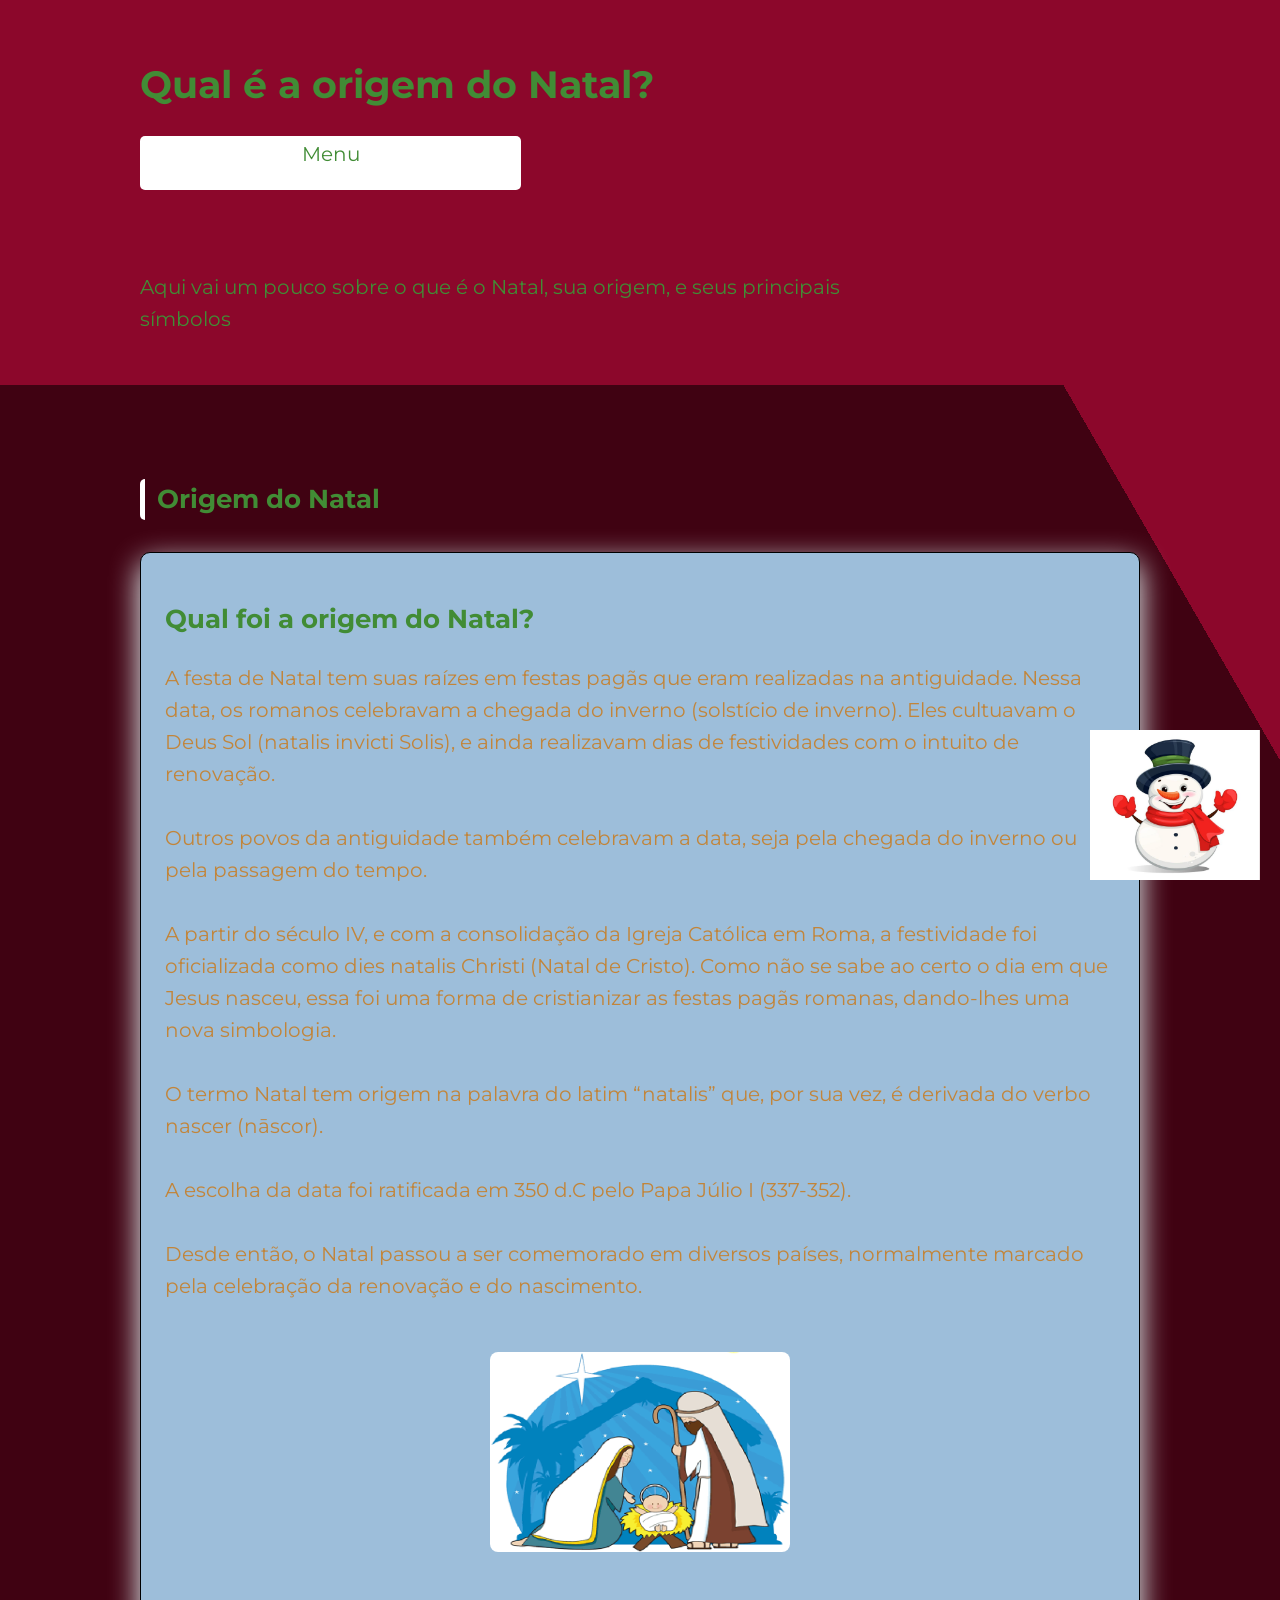
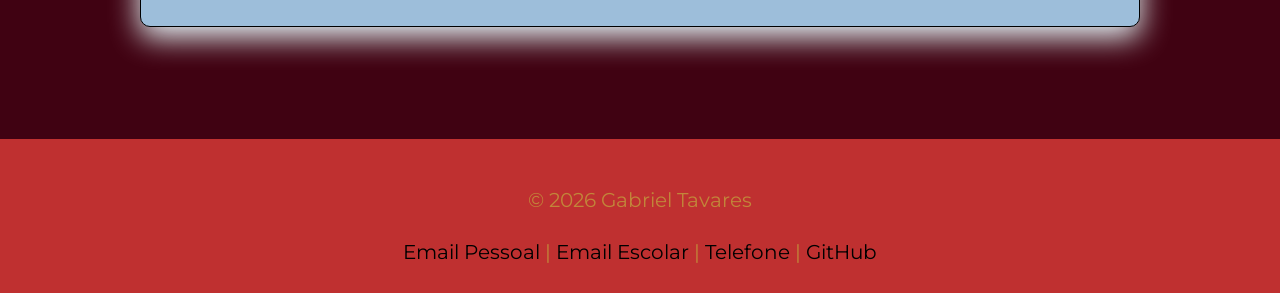
==== pages/origem.html @ d254643f "Terminação da página index.html. Terminação do conteúdo e estilização da página origem.html. Criação" ====
<!DOCTYPE html>
<html lang="pt-br">

<head>
    <meta charset="UTF-8">
    <meta name="viewport" content="width=device-width, initial-scale=1.0">
    <link rel="stylesheet" href="../style/style.css">
    <title>Natal | Origem</title>
</head>

<body>
    <header class="cabecalho">
        <div class="container">

            <h1>Qual é a origem do Natal?</h1>

            <nav class="menu-principal">
                <ul>
                    <li id="lista-menu">Menu
                        <ul class="menu-lista">
                            <li>
                                <a class="menu-link" href="../index.html">Início</a>
                            </li>
                            <li>
                                <a class="menu-link" href="origem.html">Origem</a>
                            </li>
                            <li>
                                <a class="menu-link" href="./simbolos.html">Símbolos</a>
                            </li>
                        </ul>
                    </li>
                </ul>
            </nav>

            <br>

            <p class="subtitulo">Aqui vai um pouco sobre o que é o Natal, sua origem, e seus principais símbolos</p>
        </div>
    </header>

    <main>
        <section class="secao">
            <div class="container">

                <h2 class="titulo-secao">Origem do Natal</h2>

                <div class="grade-cards">
                    <article class="card">
                        <h2>Qual foi a origem do Natal?</h2>
                        A festa de Natal tem suas raízes em festas pagãs que eram realizadas na antiguidade. Nessa data,
                        os
                        romanos celebravam a chegada do inverno (solstício de inverno). Eles cultuavam o Deus Sol
                        (natalis
                        invicti Solis), e ainda realizavam dias de festividades com o intuito de renovação.
                        <br>
                        <br>
                        Outros povos da antiguidade também celebravam a data, seja pela chegada do inverno ou pela
                        passagem
                        do tempo.
                        <br>
                        <br>
                        A partir do século IV, e com a consolidação da Igreja Católica em Roma, a festividade foi
                        oficializada como dies natalis Christi (Natal de Cristo). Como não se sabe ao certo o dia em que
                        Jesus nasceu, essa foi uma forma de cristianizar as festas pagãs romanas, dando-lhes uma nova
                        simbologia.
                        <br>
                        <br>
                        O termo Natal tem origem na palavra do latim “natalis” que, por sua vez, é derivada do verbo
                        nascer
                        (nāscor).
                        <br>
                        <br>
                        A escolha da data foi ratificada em 350 d.C pelo Papa Júlio I (337-352).
                        <br>
                        <br>
                        Desde então, o Natal passou a ser comemorado em diversos países, normalmente marcado pela
                        celebração
                        da renovação e do nascimento.
                        <div class="container-imagem">
                            <img src="../img/origem.png" alt="Origem do Natal">
                        </div>
                    </article>
                </div>

            </div>
        </section>

        <img class="boneco" src="../img/boneco.png" alt="Boneco de neve">
    </main>

    <footer class="rodape">
        <div class="container">
            <p>&copy; 2026 Gabriel Tavares</p>

            <address>
                <a href="mailto: biel.wellichan@gmail.com">Email Pessoal</a>
                <span> | </span>
                <a href="mailto: gabriel.wellichan@portalsesisp.org.br">Email Escolar</a>
                <span> | </span>
                <a href="tel:+5515998261009">Telefone</a>
                <span> | </span>
                <a href="https://github.com/bielwellichan-debug" target="_blank">GitHub</a>
            </address>
        </div>
    </footer>
---- style/style.css ----
@import url('https://fonts.googleapis.com/css2?family=Bebas+Neue&family=Montserrat:ital,wght@0,100..900;1,100..900&family=Redaction+20:ital,wght@0,400;0,700;1,400&family=Roboto:ital,wght@0,100..900;1,100..900&display=swap');

*{
    box-sizing: border-box;
}

body{
    margin: 0;

    background-image: linear-gradient(60deg, #400212 81.5%, #8C072B 40%);
    color: #c2853a;

    font-family: 'Montserrat';
    font-size: 20px;
    line-height: 1.6;
}

h1, h2{
    color: #418C35;
}

h1{
    font-size: 38px;
    margin-bottom: 10px;
}

h2{
    font-size: 26px;
}

a{
    color: black;
}

.container{
    width: 90%;
    max-width: 1000px;
    margin: 0 auto;
}

.cabecalho{
    background-color: #8C072B;
    color: #418C35;

    padding: 30px 0;
}

.subtitulo{
    max-width: 700px;
    font-size: 20px;
}

.menu-lista{
    margin: 20px 0 0;
    padding: 0;

    list-style: none;

    height: 0px;
    overflow: hidden;
    transition: height 0.5s;
}

.menu-link{
    display:inline-block;

    padding: 8px 12px;
    margin-left: 10px;
    margin-right: 5px;

    background-color: #400212;
    color: white;

    border: 1px solid white;
    border-radius: 5px;

    text-decoration: none;
}

.container-imagem{
    margin: 50px auto;
    width: 300px;
    height: 200px;

    transition-property: width, height;
    transition-duration: 5s, 5s;
    transition-timing-function: ease-in-out, ease-in-out;
}

.container-imagem:hover{
    width: 700px;
    height: 300px;
}

.container-imagem img{
    display: block;
    width: 100%;
    height: 100%;
    border-radius: 8px;
}

table{
    width: 100%;

    border-collapse: collapse;
    background-color: white;
}

table caption{
    margin-bottom: 10px;

    font-weight: bold;
    text-align: left;
}

table th, table td{
   padding: 12px;

    border: 1px solid #d2ebec;

    text-align: left;
}

table thead{
    background-color: #d2ebec;
}

table tfoot{
    background-color: #d2ebec;
}

.secao{
    padding: 72px;
}

.titulo-secao{
    margin-bottom: 32px;
    padding-left: 12px;

    border-left: 5px solid white;
    border-radius: 5px;
}

.grade-cardss{
    display: grid;
    gap: 24px;
}

.card{
    padding: 24px;
    background-color: #9dbeda;
    border: 1px solid black;
    border-radius: 10px;
    box-shadow: 0 10px 30px #EBFEFF;
}

.rodape{
    margin-top: 40px;
    padding: 25px;
    background-color: #BF3030;
    text-align: center;
}

.rodape a{
    text-decoration: none;
}

.rodape address{
    font-style: normal;
    text-decoration: none;
}



#lista-menu:hover .menu-lista{
    height: 60px;
}

.menu-lista li{
    display: inline-block;

    border-radius: 7px;
    width: auto;
    height: auto;

    background-color: white;

    margin-right: 8px;
    margin-bottom: 8px;

    list-style: none;
}

nav #lista-menu{
    display: inline-block;
    list-style: none;
    padding: 2px 0px 0px 0px;
    margin: 0;
    background-color: white;
    text-align: center;
    border-radius: 5px;
    font-size: 20px;
    margin-left: 0;
}

.menu-principal ul{
    padding-left: 0;
    margin-left: 0;
}

#lista-menu {
    margin-left: 0;
    padding-left: 0;
}

.boneco{
    position: fixed;
    bottom: 20px;
    right: 20px;
    width: 170px;
    height: 150px;
}
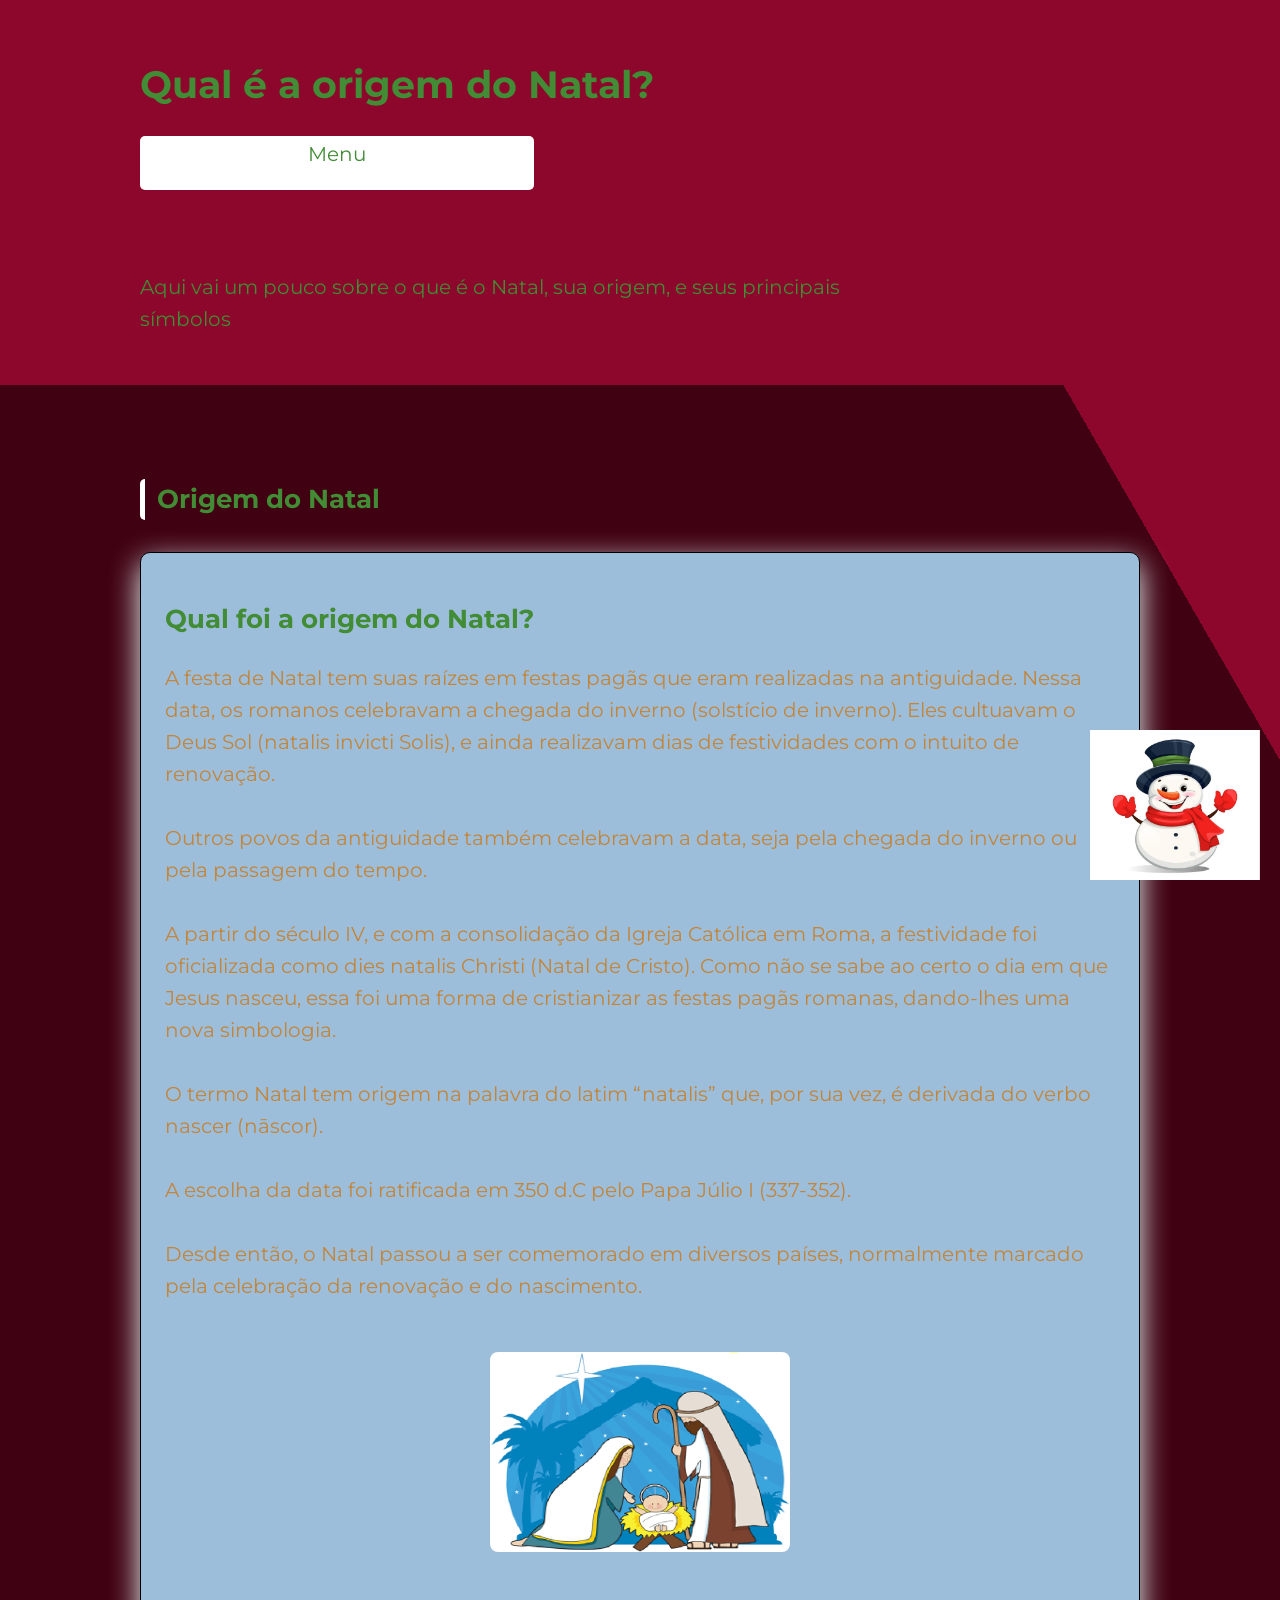
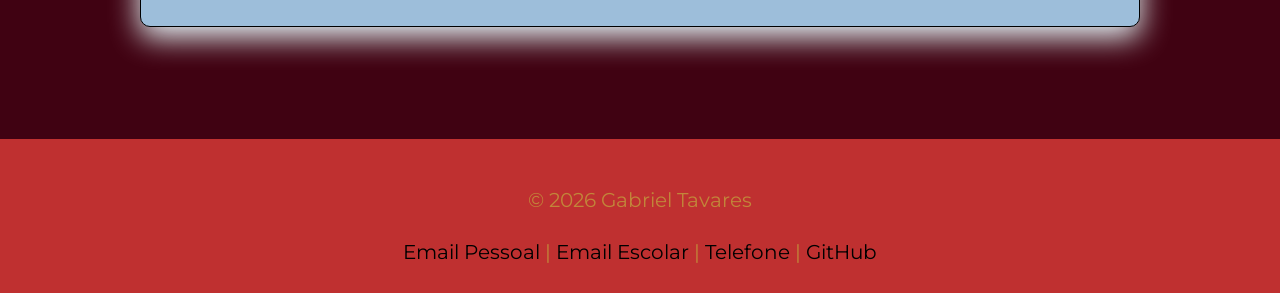
==== commit d2ce91d9: "Adição de semântica ao código HTML" ====
--- a/pages/origem.html
+++ b/pages/origem.html
@@ -18,15 +18,21 @@
                 <ul>
                     <li id="lista-menu">Menu
                         <ul class="menu-lista">
-                            <li>
-                                <a class="menu-link" href="../index.html">Início</a>
-                            </li>
-                            <li>
-                                <a class="menu-link" href="origem.html">Origem</a>
-                            </li>
-                            <li>
-                                <a class="menu-link" href="./simbolos.html">Símbolos</a>
-                            </li>
+                            <strong>
+                                <li>
+                                    <a class="menu-link" href="../index.html">Início</a>
+                                </li>
+                            </strong>
+                            <strong>
+                                <li>
+                                    <a class="menu-link" href="./origem.html">Origem</a>
+                                </li>
+                            </strong>
+                            <strong>
+                                <li>
+                                    <a class="menu-link" href="./simbolos.html">Símbolos</a>
+                                </li>
+                            </strong>
                         </ul>
                     </li>
                 </ul>
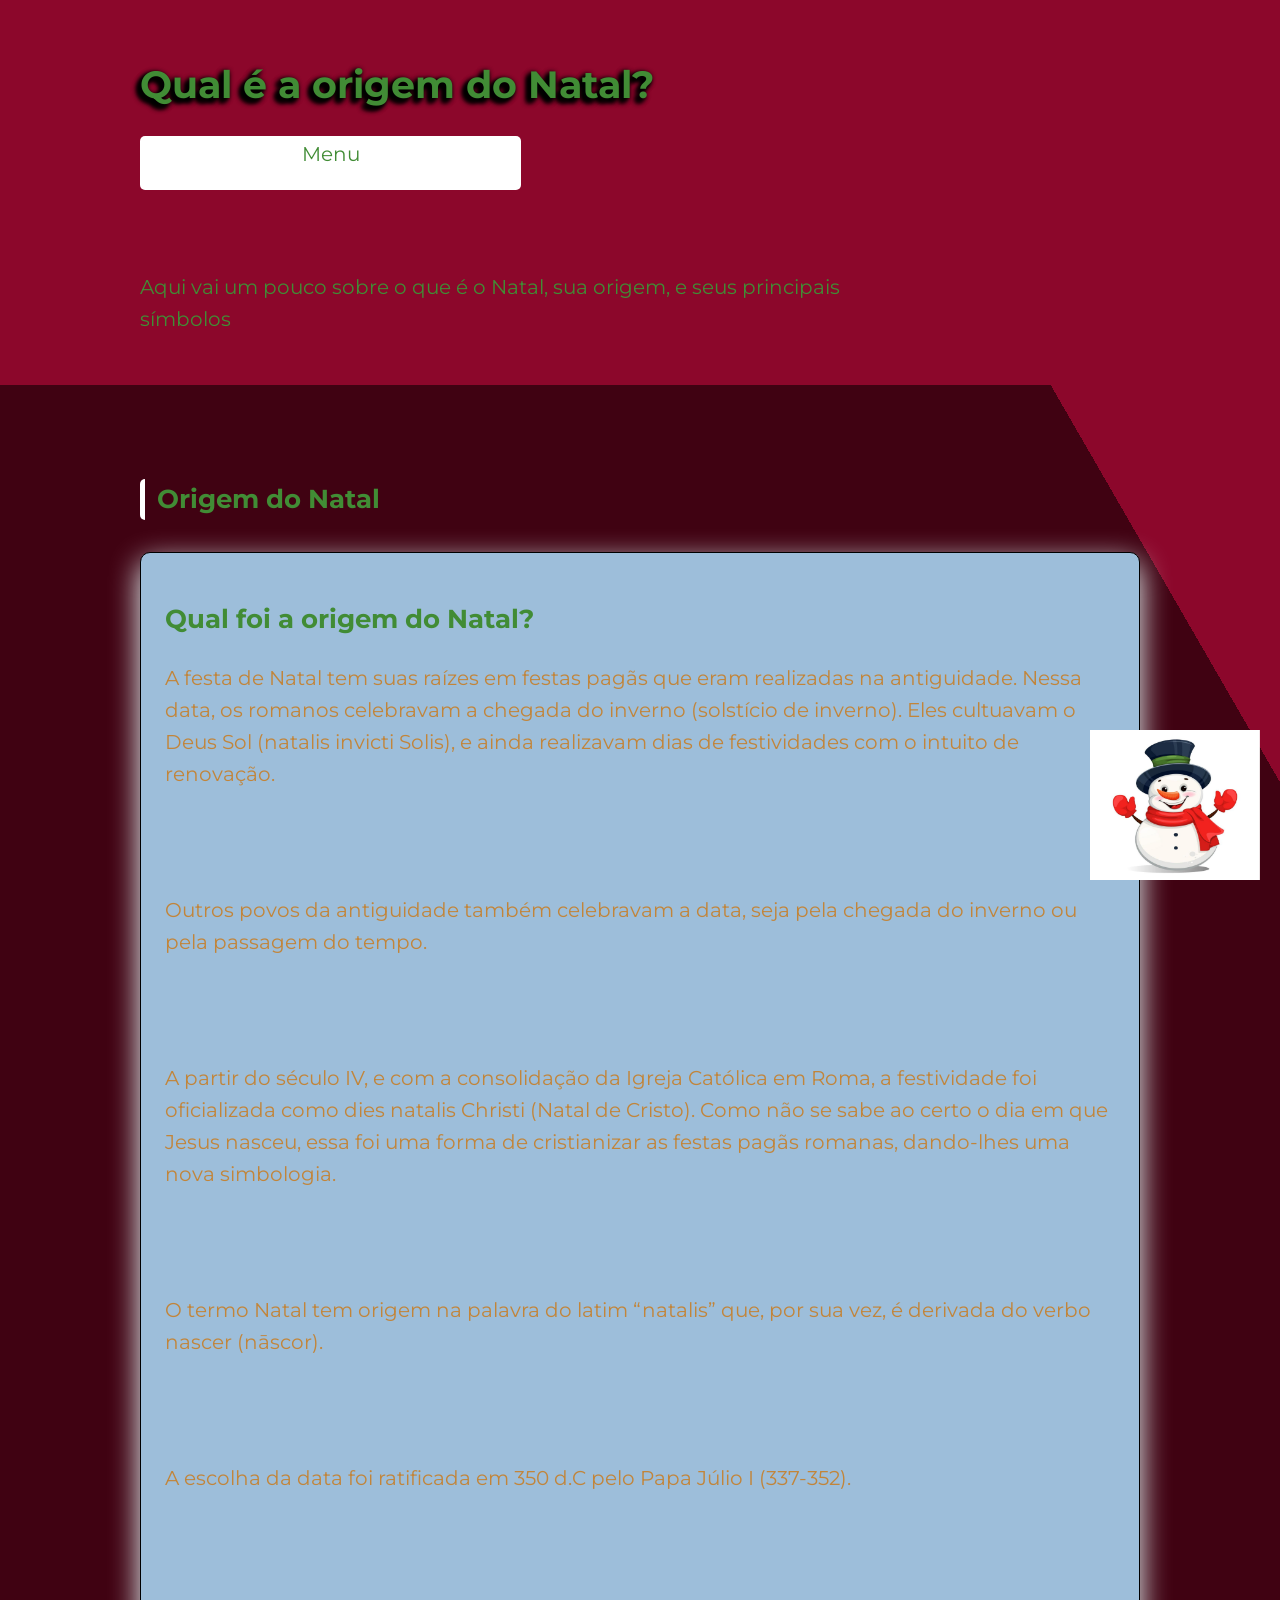
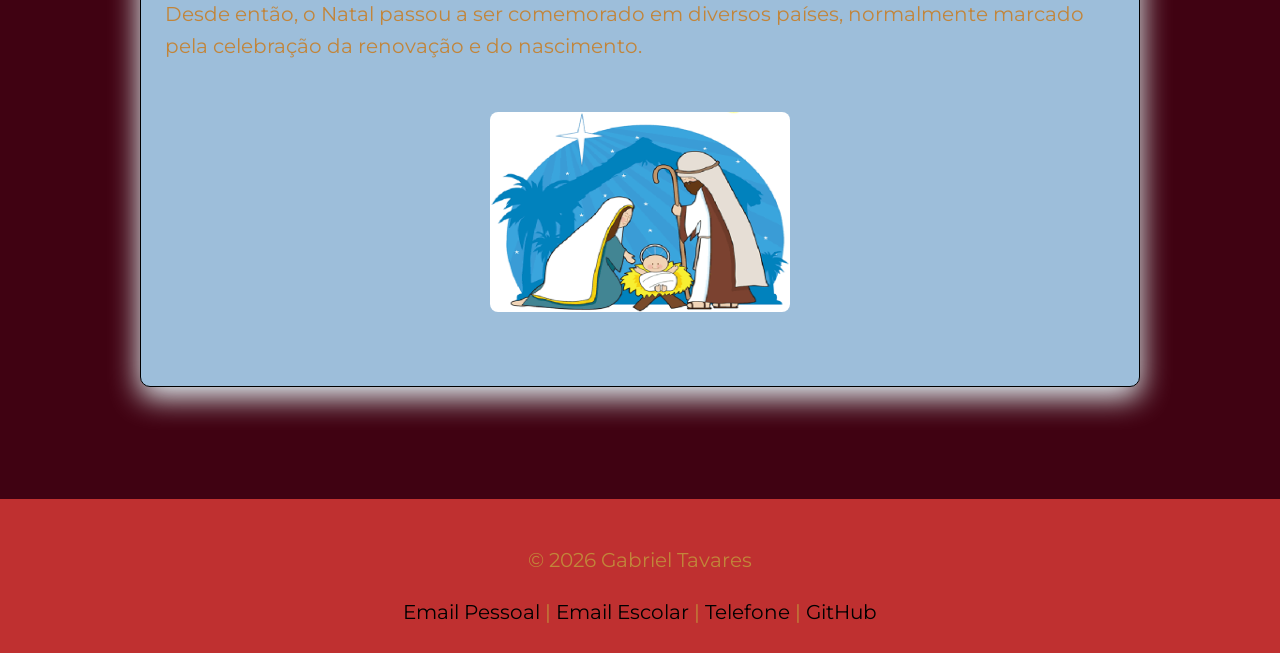
==== commit 3f1e0791: "Correção em erros de semântica. Correção no gradiente da página simbolos.html. Adição de text-shadow" ====
--- a/pages/origem.html
+++ b/pages/origem.html
@@ -18,21 +18,15 @@
                 <ul>
                     <li id="lista-menu">Menu
                         <ul class="menu-lista">
-                            <strong>
                                 <li>
                                     <a class="menu-link" href="../index.html">Início</a>
                                 </li>
-                            </strong>
-                            <strong>
                                 <li>
                                     <a class="menu-link" href="./origem.html">Origem</a>
                                 </li>
-                            </strong>
-                            <strong>
                                 <li>
                                     <a class="menu-link" href="./simbolos.html">Símbolos</a>
                                 </li>
-                            </strong>
                         </ul>
                     </li>
                 </ul>
@@ -53,35 +47,35 @@
                 <div class="grade-cards">
                     <article class="card">
                         <h2>Qual foi a origem do Natal?</h2>
-                        A festa de Natal tem suas raízes em festas pagãs que eram realizadas na antiguidade. Nessa data,
+                        <p>A festa de Natal tem suas raízes em festas pagãs que eram realizadas na antiguidade. Nessa data,
                         os
                         romanos celebravam a chegada do inverno (solstício de inverno). Eles cultuavam o Deus Sol
                         (natalis
-                        invicti Solis), e ainda realizavam dias de festividades com o intuito de renovação.
+                        invicti Solis), e ainda realizavam dias de festividades com o intuito de renovação.</p>
                         <br>
                         <br>
-                        Outros povos da antiguidade também celebravam a data, seja pela chegada do inverno ou pela
+                        <p>Outros povos da antiguidade também celebravam a data, seja pela chegada do inverno ou pela
                         passagem
-                        do tempo.
+                        do tempo.</p>
                         <br>
                         <br>
-                        A partir do século IV, e com a consolidação da Igreja Católica em Roma, a festividade foi
+                        <p>A partir do século IV, e com a consolidação da Igreja Católica em Roma, a festividade foi
                         oficializada como dies natalis Christi (Natal de Cristo). Como não se sabe ao certo o dia em que
                         Jesus nasceu, essa foi uma forma de cristianizar as festas pagãs romanas, dando-lhes uma nova
-                        simbologia.
+                        simbologia.</p>
                         <br>
                         <br>
-                        O termo Natal tem origem na palavra do latim “natalis” que, por sua vez, é derivada do verbo
+                        <p>O termo Natal tem origem na palavra do latim “natalis” que, por sua vez, é derivada do verbo
                         nascer
-                        (nāscor).
+                        (nāscor).</p>
                         <br>
                         <br>
-                        A escolha da data foi ratificada em 350 d.C pelo Papa Júlio I (337-352).
+                        <p>A escolha da data foi ratificada em 350 d.C pelo Papa Júlio I (337-352).</p>
                         <br>
                         <br>
-                        Desde então, o Natal passou a ser comemorado em diversos países, normalmente marcado pela
+                        <p>Desde então, o Natal passou a ser comemorado em diversos países, normalmente marcado pela
                         celebração
-                        da renovação e do nascimento.
+                        da renovação e do nascimento.</p>
                         <div class="container-imagem">
                             <img src="../img/origem.png" alt="Origem do Natal">
                         </div>
--- a/style/style.css
+++ b/style/style.css
@@ -7,7 +7,7 @@
 body{
     margin: 0;
 
-    background-image: linear-gradient(60deg, #400212 81.5%, #8C072B 40%);
+    background-image: linear-gradient(60deg, #400212 82.5%, #8C072B 40%);
     color: #c2853a;
 
     font-family: 'Montserrat';
@@ -20,6 +20,7 @@
 }
 
 h1{
+    text-shadow: -1px 1px 5px #000, -2px 2px 5px #000, -3px 3px 5px #0000, -4px 4px 5px #000, -5px 5px 5px #000;
     font-size: 38px;
     margin-bottom: 10px;
 }
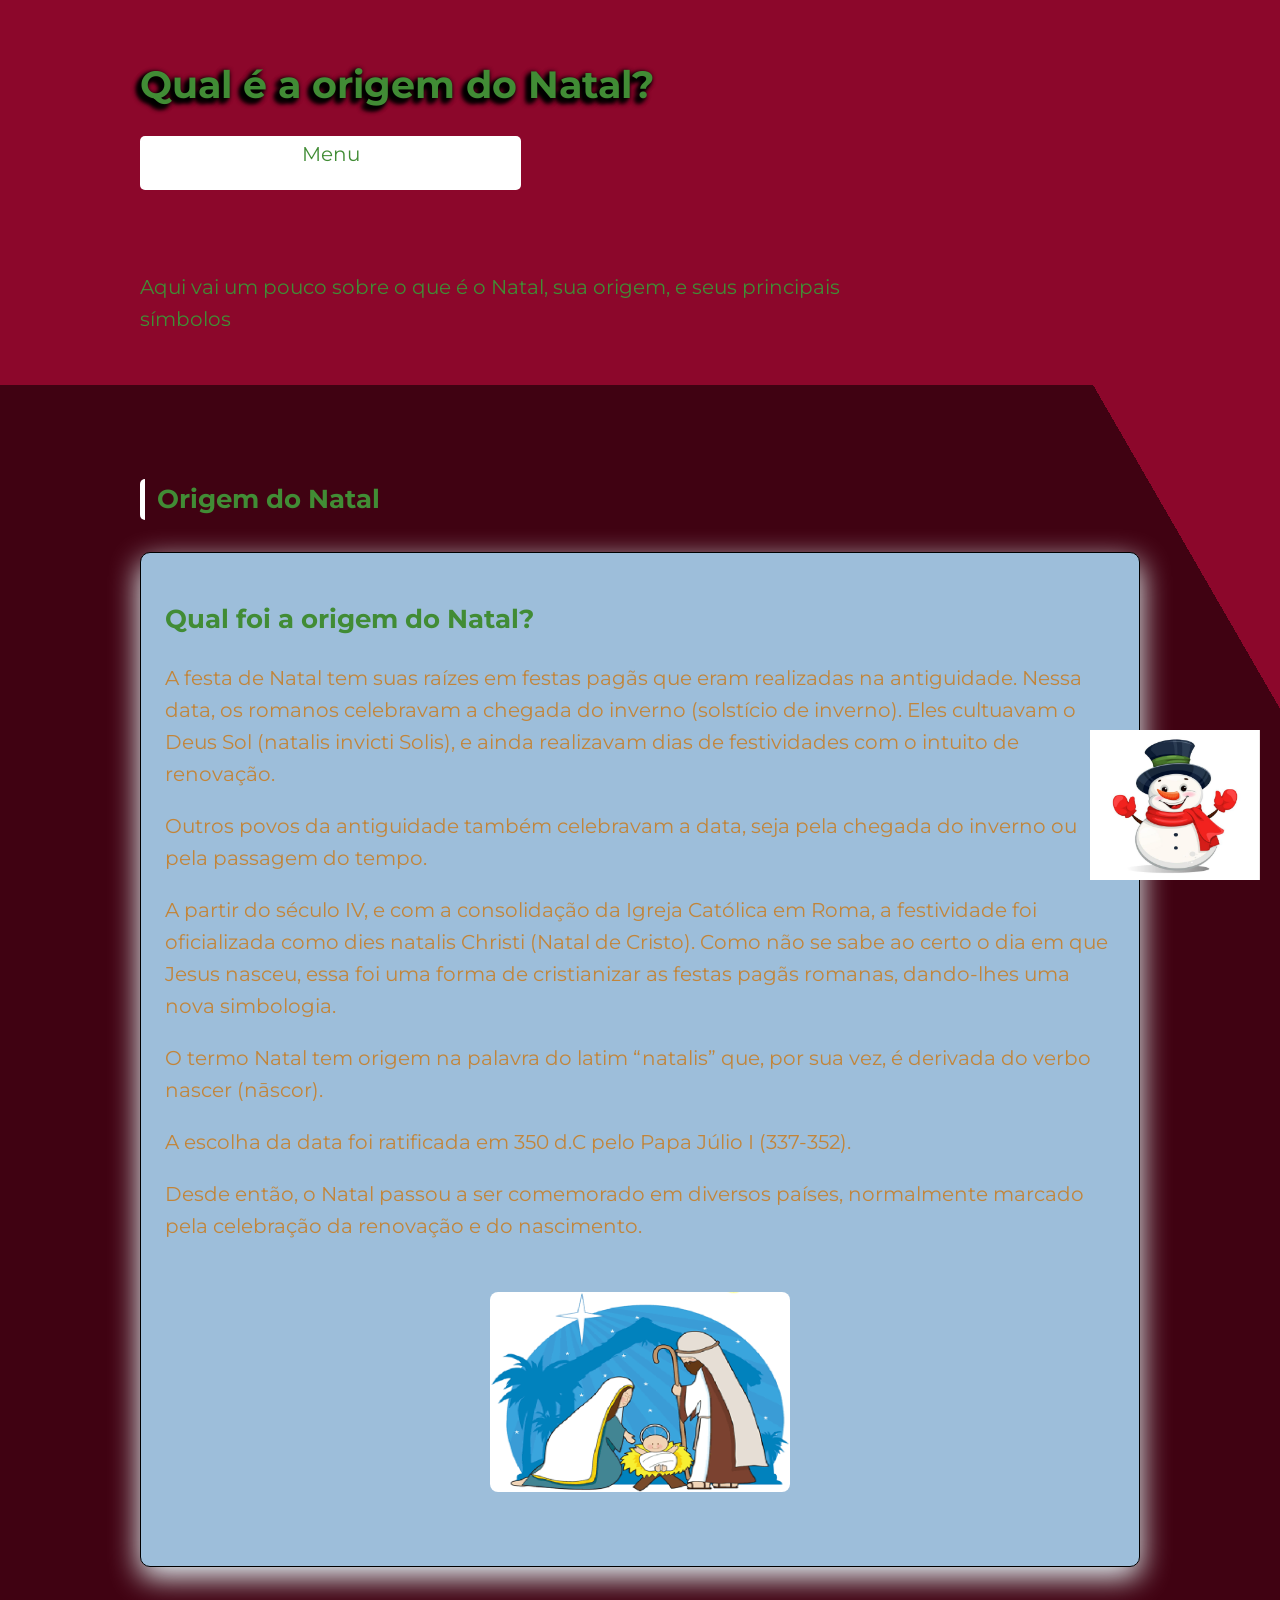
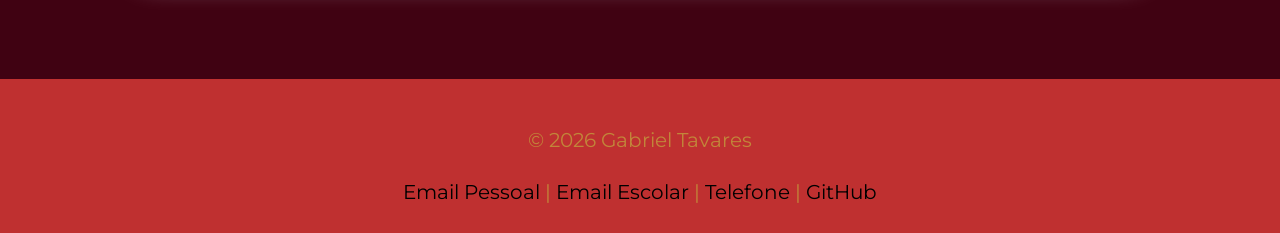
==== commit 3ee0fbbc: "Retirando quebra de linha entre parágrafos para melhor identação" ====
--- a/pages/origem.html
+++ b/pages/origem.html
@@ -18,15 +18,15 @@
                 <ul>
                     <li id="lista-menu">Menu
                         <ul class="menu-lista">
-                                <li>
-                                    <a class="menu-link" href="../index.html">Início</a>
-                                </li>
-                                <li>
-                                    <a class="menu-link" href="./origem.html">Origem</a>
-                                </li>
-                                <li>
-                                    <a class="menu-link" href="./simbolos.html">Símbolos</a>
-                                </li>
+                            <li>
+                                <a class="menu-link" href="../index.html">Início</a>
+                            </li>
+                            <li>
+                                <a class="menu-link" href="./origem.html">Origem</a>
+                            </li>
+                            <li>
+                                <a class="menu-link" href="./simbolos.html">Símbolos</a>
+                            </li>
                         </ul>
                     </li>
                 </ul>
@@ -47,35 +47,28 @@
                 <div class="grade-cards">
                     <article class="card">
                         <h2>Qual foi a origem do Natal?</h2>
-                        <p>A festa de Natal tem suas raízes em festas pagãs que eram realizadas na antiguidade. Nessa data,
-                        os
-                        romanos celebravam a chegada do inverno (solstício de inverno). Eles cultuavam o Deus Sol
-                        (natalis
-                        invicti Solis), e ainda realizavam dias de festividades com o intuito de renovação.</p>
-                        <br>
-                        <br>
+                        <p>A festa de Natal tem suas raízes em festas pagãs que eram realizadas na antiguidade. Nessa
+                            data,
+                            os
+                            romanos celebravam a chegada do inverno (solstício de inverno). Eles cultuavam o Deus Sol
+                            (natalis
+                            invicti Solis), e ainda realizavam dias de festividades com o intuito de renovação.</p>
                         <p>Outros povos da antiguidade também celebravam a data, seja pela chegada do inverno ou pela
-                        passagem
-                        do tempo.</p>
-                        <br>
-                        <br>
+                            passagem
+                            do tempo.</p>
                         <p>A partir do século IV, e com a consolidação da Igreja Católica em Roma, a festividade foi
-                        oficializada como dies natalis Christi (Natal de Cristo). Como não se sabe ao certo o dia em que
-                        Jesus nasceu, essa foi uma forma de cristianizar as festas pagãs romanas, dando-lhes uma nova
-                        simbologia.</p>
-                        <br>
-                        <br>
+                            oficializada como dies natalis Christi (Natal de Cristo). Como não se sabe ao certo o dia em
+                            que
+                            Jesus nasceu, essa foi uma forma de cristianizar as festas pagãs romanas, dando-lhes uma
+                            nova
+                            simbologia.</p>
                         <p>O termo Natal tem origem na palavra do latim “natalis” que, por sua vez, é derivada do verbo
-                        nascer
-                        (nāscor).</p>
-                        <br>
-                        <br>
+                            nascer
+                            (nāscor).</p>
                         <p>A escolha da data foi ratificada em 350 d.C pelo Papa Júlio I (337-352).</p>
-                        <br>
-                        <br>
                         <p>Desde então, o Natal passou a ser comemorado em diversos países, normalmente marcado pela
-                        celebração
-                        da renovação e do nascimento.</p>
+                            celebração
+                            da renovação e do nascimento.</p>
                         <div class="container-imagem">
                             <img src="../img/origem.png" alt="Origem do Natal">
                         </div>
